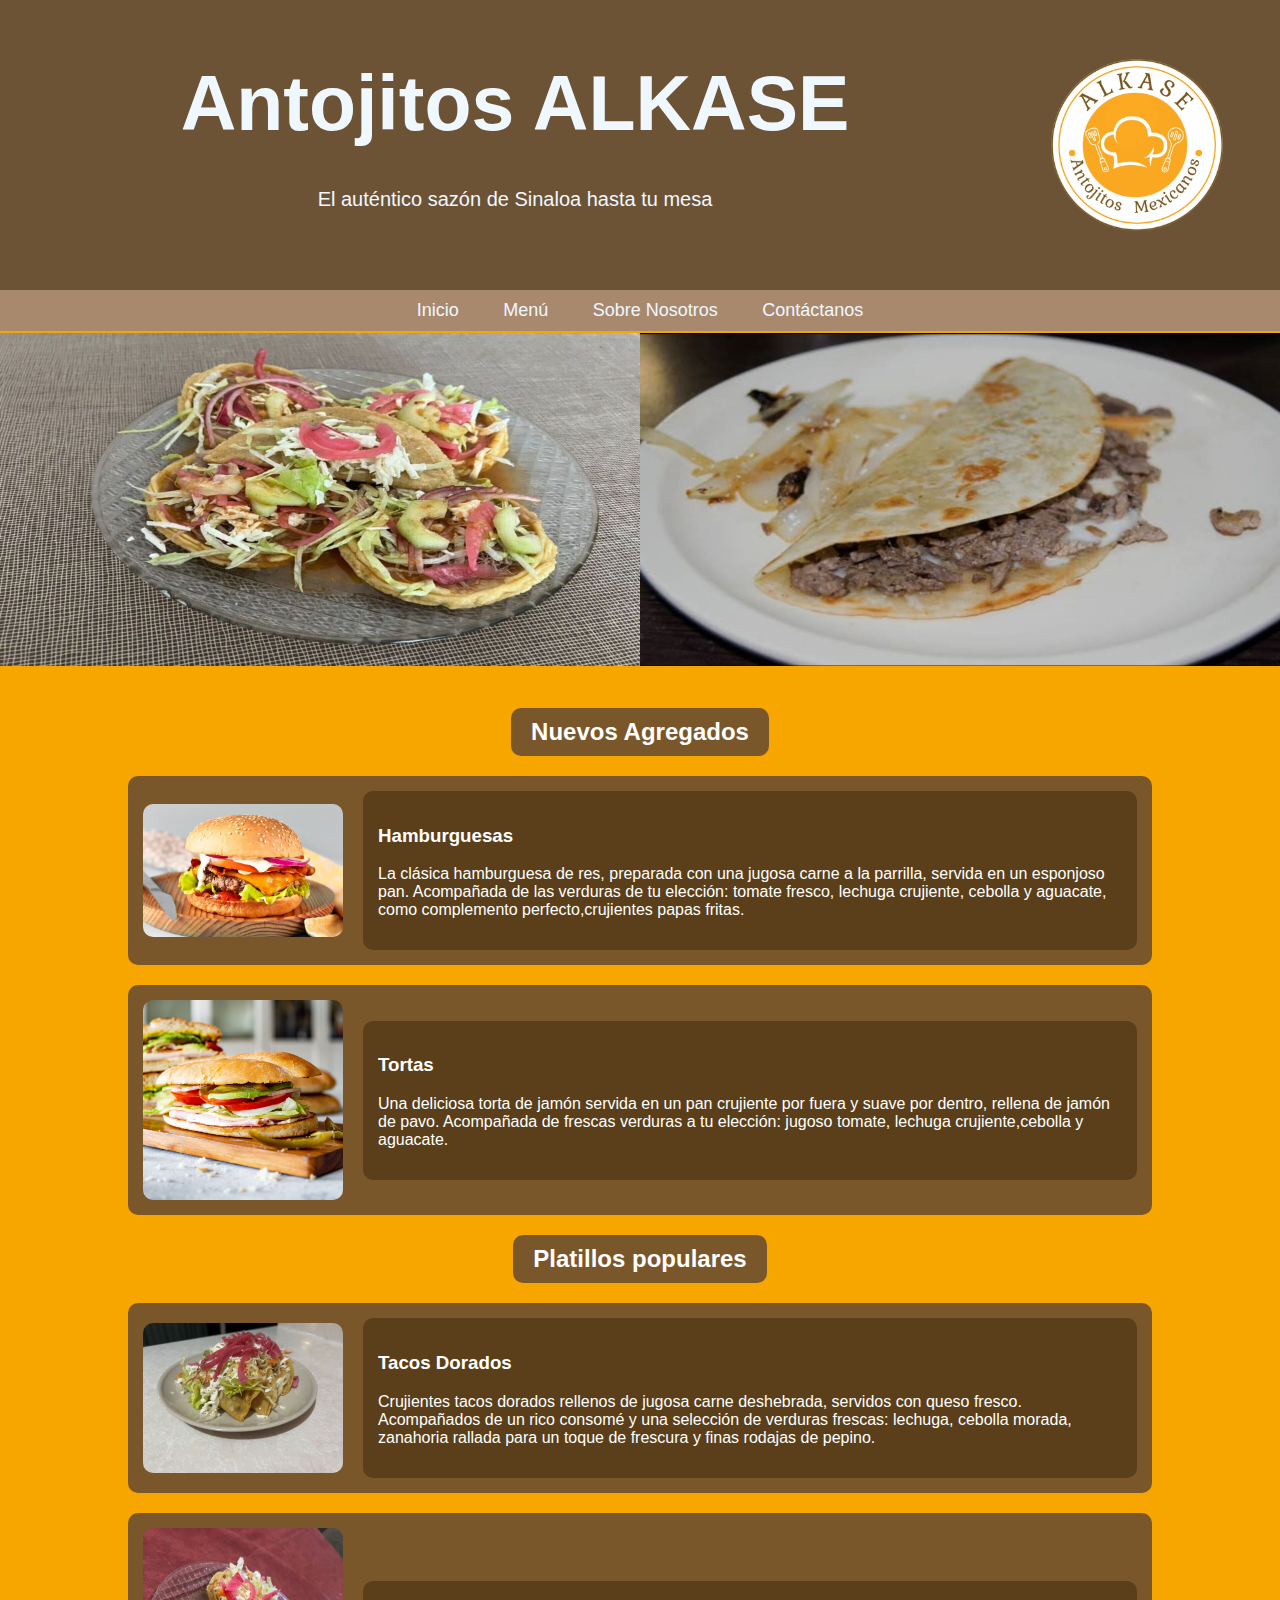
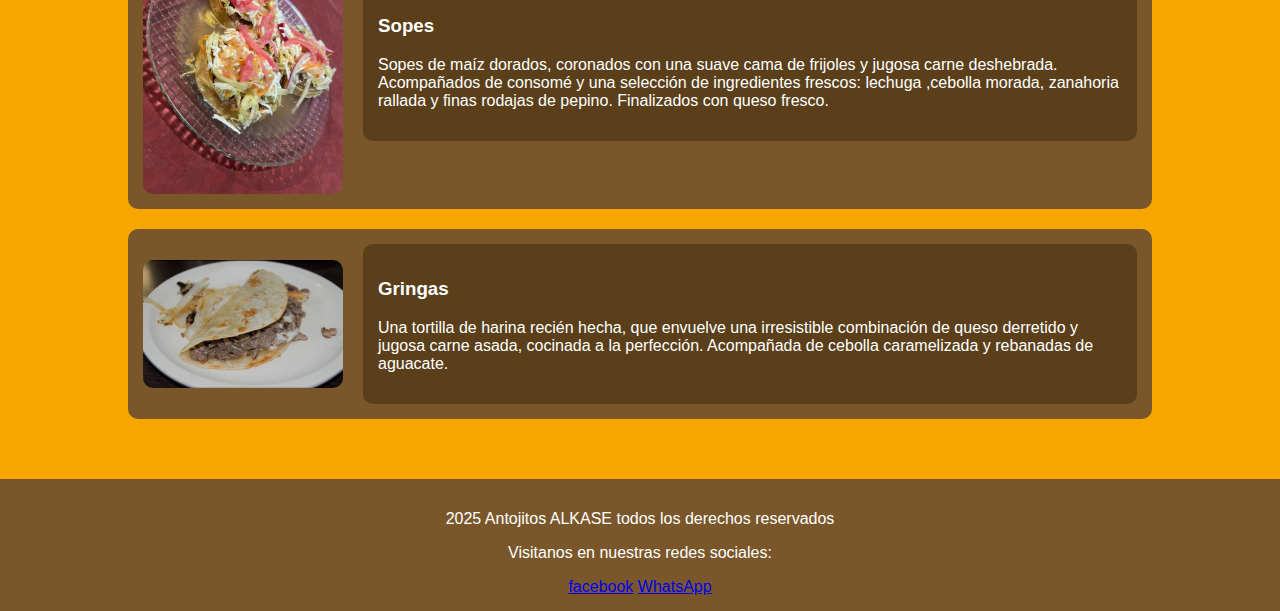
==== Proyecto Integrado/index.html @ a264331d "Todo nuevo y actualizado" ====
<!DOCTYPE html>
<html lang="es">
<head>
    <meta charset="UTF-8">
    <meta name="viewport" content="width=device-width, initial-scale=1.0">
    <title>Antojitos ALKASE</title>
    <link rel="icon" type="image/png" href="faviconMed.png">
    <link rel="shortcut icon" href="favicon.ico">
    <link rel="apple-touch-icon" href="favicon.png">
    <link rel="stylesheet" href="inicio.css">
</head>
<body>
    <header>
        <div class="header-text">
        <h1>Antojitos ALKASE</h1>
        <p>El auténtico sazón de Sinaloa hasta tu mesa</p>
        </div>
        <img src="Logo.png" alt="logo ALKASE">
    </header>
    <nav>
        <a href="index.html">Inicio</a>
        <a href="menu.html">Menú</a>
        <a href="nosotros.html">Sobre Nosotros</a>
        <a href="contacto.html">Contáctanos</a>
    </nav>
    <div class="carousel">
        <div class="carousel-images">
            <img src="imagen1.1.jpg" alt="Plato 1">
            <img src="imagen2.1.jpg" alt="Plato 2">
            <img src="imagen3.1.jpg" alt="Plato 3">
            <img src="imagen4.1.jpg" alt="Plato 4">
            <img src="imagen5.1.jpg" alt="Plato 5">
            <img src="imagen6.1.jpg" alt="Plato 6">
        </div>    
    <section class="menu-section">
        <h2>Nuevos Agregados</h2>
        <div class="menu-item">
            <img src="imagenHamburg.jpg" alt="Hamburguesa">
            <div class="menu-info">
                <h3>Hamburguesas</h3>
                <p>La clásica hamburguesa de res, preparada con una jugosa carne a la parrilla, servida en un esponjoso pan. Acompañada de las verduras de tu elección: tomate fresco, lechuga crujiente, cebolla y aguacate, como complemento perfecto,crujientes papas fritas.</p>
            </div>
        </div>
        <div class="menu-item">
            <img src="imagenTorta.jpg" alt="Torta">
            <div class="menu-info">
                <h3>Tortas</h3>
                <p>Una deliciosa torta de jamón servida en un pan crujiente por fuera y suave por dentro, rellena de jamón de pavo. Acompañada de frescas verduras a tu elección: jugoso tomate, lechuga crujiente,cebolla y aguacate. </p>
            </div>
        </div>
        <h2>Platillos populares</h2>
        <div class="menu-item">
            <img src="imagenTacos.jpg" alt="Tacos">
            <div class="menu-info">
                <h3>Tacos Dorados</h3>
                <p>Crujientes tacos dorados rellenos de jugosa carne deshebrada, servidos con queso fresco. Acompañados de un rico consomé y una selección de verduras frescas: lechuga, cebolla morada, zanahoria rallada para un toque de frescura y finas rodajas de pepino.</p>
            </div>
        </div>
        <div class="menu-item">
            <img src="imagenSopes.jpg" alt="Sopes">
            <div class="menu-info">
                <h3>Sopes</h3>
                <p>Sopes de maíz dorados, coronados con una suave cama de frijoles y jugosa carne deshebrada. Acompañados de consomé y una selección de ingredientes frescos: lechuga ,cebolla morada, zanahoria rallada y finas rodajas de pepino. Finalizados con queso fresco.</p>
            </div>
        </div>
        <div class="menu-item">
            <img src="imagenGringa.jpg" alt="Gringa">
            <div class="menu-info">
                <h3>Gringas</h3>
                <p>Una tortilla de harina recién hecha, que envuelve una irresistible combinación de queso derretido y jugosa carne asada, cocinada a la perfección. Acompañada de cebolla caramelizada y rebanadas de aguacate.</p>
            </div>
        </div>
    </section>
    <footer><!--pie de pagina-->
        <p>2025 Antojitos ALKASE todos los derechos reservados</p>
        <p>Visitanos en nuestras redes sociales:</p>
        <a href="https://www.facebook.com/share/1BWc8c3i2p/?mibextid=wwXIfr" target="_blank">facebook</a>
        <a href="https://www.instagram.com/" target="_blank">WhatsApp</a>
        </footer>
            </body>
        
</html>
---- Proyecto Integrado/inicio.css ----
body {
    
    font-family: Arial, sans-serif;
    background-color:#f7a600;
    margin: 0;
    padding: 0;
    display: flex;
    flex-direction: column;
    min-height: 100vh;
    h2 {
        background-color: #7A572A; 
        color: white; 
        padding: 10px 20px; 
        text-align: center;
        border-radius: 10px;
        width: fit-content;
        margin: 20px auto;
    }
}

header {
    display: flex;
justify-content: space-between;
align-items: center;
background-color: #6c5336;
color: aliceblue;
text-align: center;
padding: 20px;
animation:fadeIn 1.5s ease-in-out;
justify-content: space-between;
}
.header-text {
    flex-grow: 1;
}
header h1 {
    font-size: 77px;
    margin: 0;
    position: relative;
    display: inline-block;
}
header p {
    font-size: 20px;
    margin-top: 40px;
    position: relative;
}
header h1::after, header p::after {
    content: "";
    position: absolute;
    left: 0;
    bottom: -5px;
    width: 100%;
    height: 3px;
    background-color: #A8896E;
    transform: scaleX(0);
    transition: transform 0.3s ease-in-out;
}
header h1:hover::after, header p:hover::after {
    transform: scaleX(1);
}
header img {
    height: 250px;
    transition: filter 0.3s ease-in-out; 
}
header img:hover {
    filter: brightness(1.2);
}
nav{
    background-color: #A8896E;
    padding: 10px;
    text-align: center;
}
nav a{
    color:aliceblue;
    text-decoration: none;
    padding: 10px 20px;
    font-size: 18px;
}
@keyframes fadeIn {
    from {
        opacity: 0;
        transform: translateY(-20px);
    }
    to {
        opacity: 1;
        transform: translateY(0);
    }
}
.carousel-container {
    width: 60%;
    max-width: 600px;
    height: 200px; 
    overflow: hidden; 
    position: relative;
    margin: auto; 
}
.carousel-images {
    display: flex;
    width: 100%; 
    height: 70%;
    animation: slide 16s infinite linear;
}
.carousel-images img {
    width: 50%;
    height: 70%;
    object-fit: cover; 
    flex-shrink: 0;
}
@keyframes slide {
    0% { transform: translateX(0); }
    16.66% { transform: translateX(-100%); }
    33.33% { transform: translateX(-200%); }
    50% { transform: translateX(-300%); }
    66.66% { transform: translateX(-400%); }
    83.33% { transform: translateX(-500%); }
    100% { transform: translateX(0); }
}
img {
    display: block;
    max-width: 100%;
    height: auto;
    margin: auto;
    object-fit: contain;
}
.menu-section {
    width: 80%;
    margin: auto;
    padding: 20px;
}

.menu-item {
    display: flex;
    align-items: center;
    margin-bottom: 20px;
    background-color: #7A572A;
    padding: 15px;
    border-radius: 10px;
}
.menu-item img {
    width: 200px;
    height: auto;
    border-radius: 10px;
    margin-right: 20px;
}
.menu-info {
    background-color: #5A3F1A;
    padding: 15px;
    color: white;
    border-radius: 10px;
    flex-grow: 1;
}
.menu-item:hover {
    transform: scale(1.05);
}
footer {
    text-align: center;
    background-color: #7A572A;
    color: white;
    padding: 15px;
    margin-top: 20px;
}
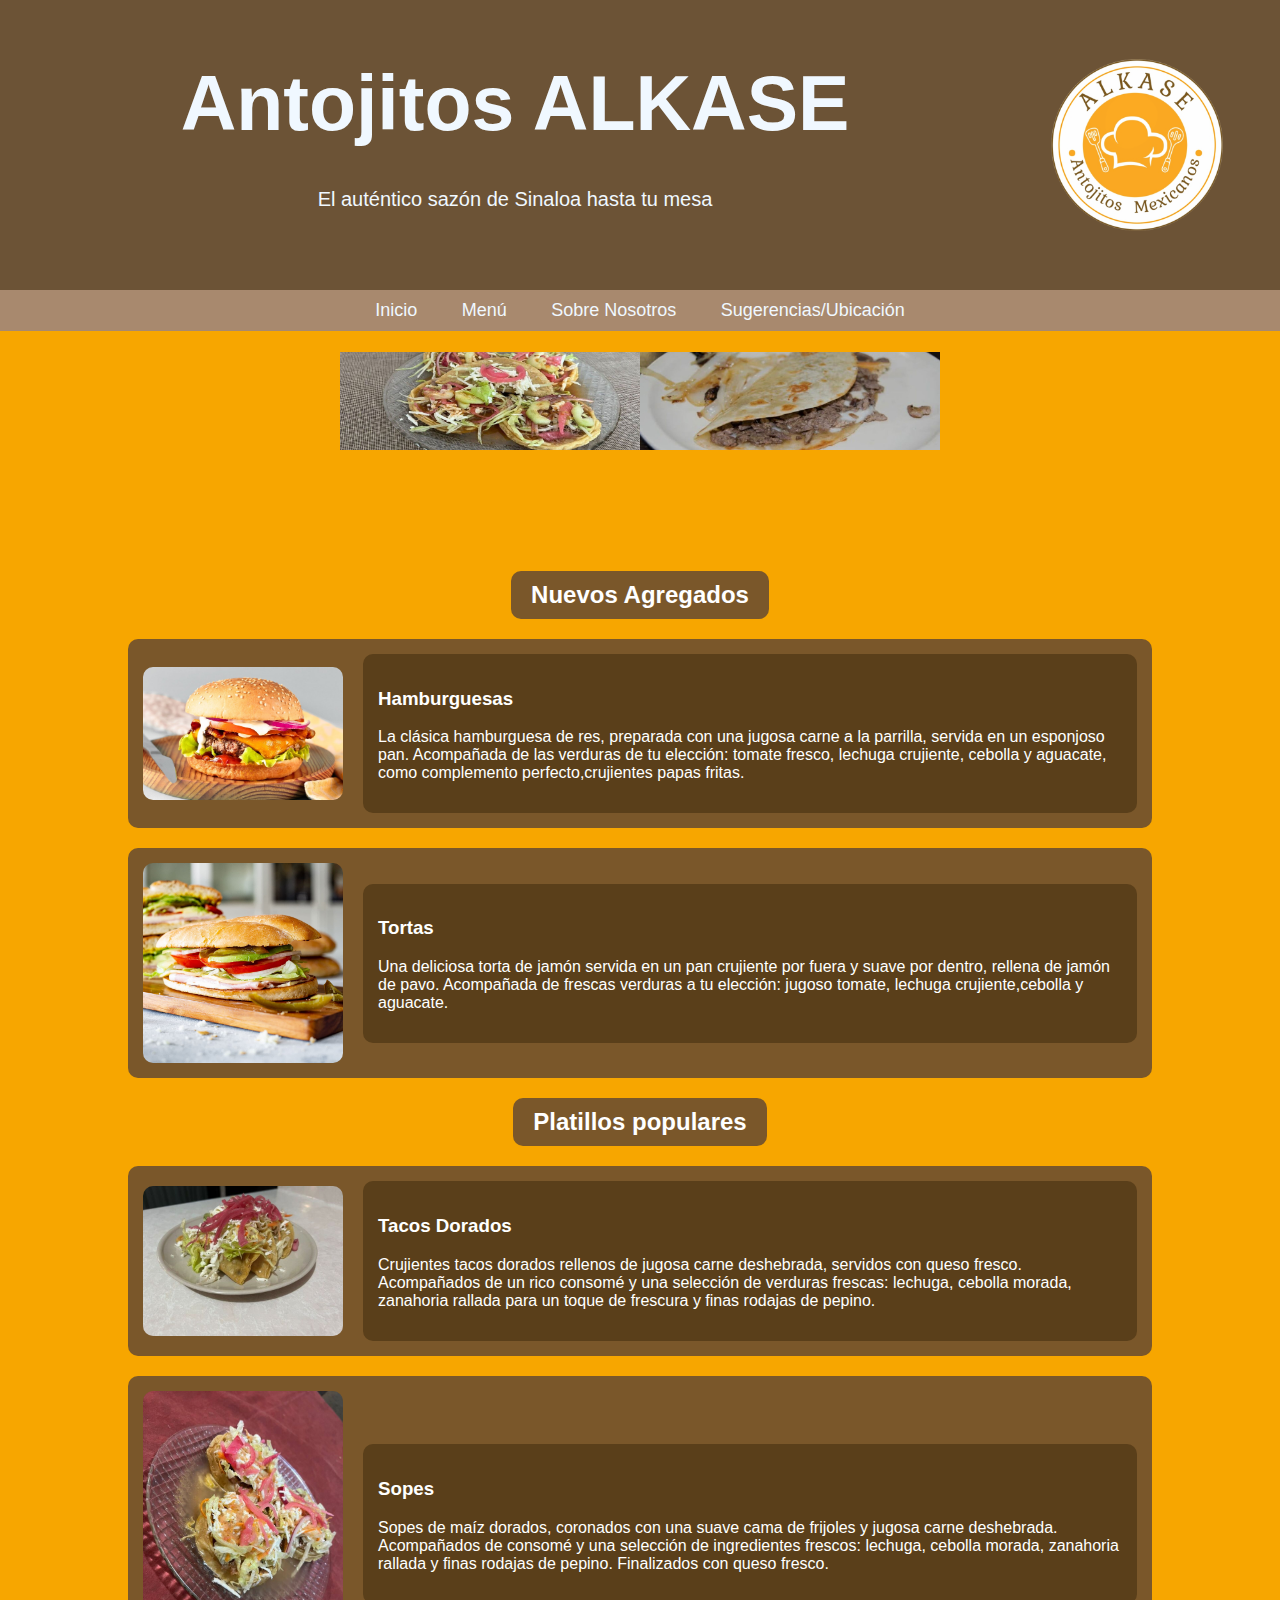
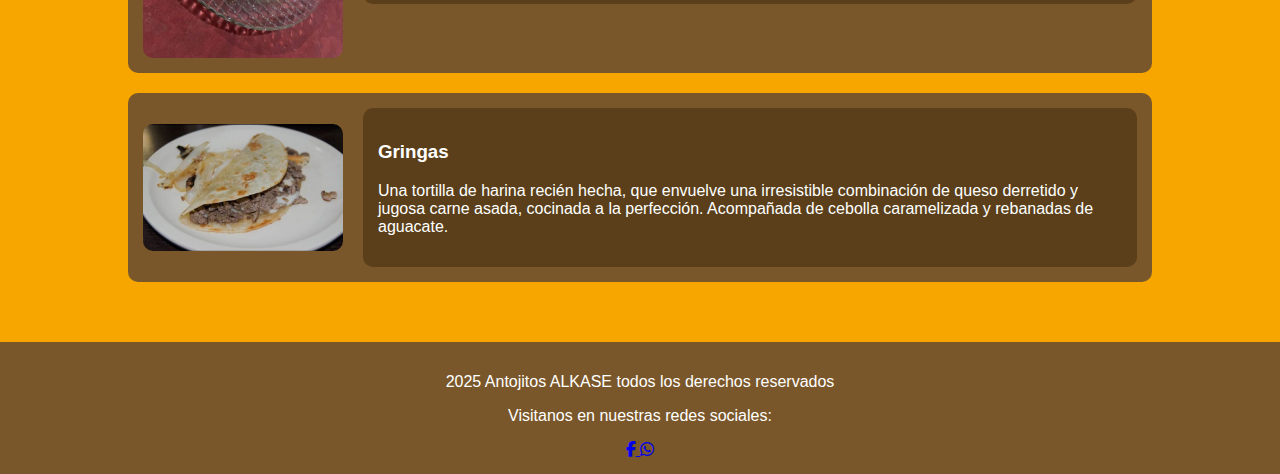
==== commit 92410896: "Update index.html" ====
--- a/Proyecto Integrado/index.html
+++ b/Proyecto Integrado/index.html
@@ -3,6 +3,7 @@
 <head>
     <meta charset="UTF-8">
     <meta name="viewport" content="width=device-width, initial-scale=1.0">
+    <link rel="stylesheet" href="https://cdnjs.cloudflare.com/ajax/libs/font-awesome/6.4.0/css/all.min.css">
     <title>Antojitos ALKASE</title>
     <link rel="icon" type="image/png" href="faviconMed.png">
     <link rel="shortcut icon" href="favicon.ico">
@@ -12,8 +13,8 @@
 <body>
     <header>
         <div class="header-text">
-        <h1>Antojitos ALKASE</h1>
-        <p>El auténtico sazón de Sinaloa hasta tu mesa</p>
+            <h1>Antojitos ALKASE</h1>
+            <p>El auténtico sazón de Sinaloa hasta tu mesa</p>
         </div>
         <img src="Logo.png" alt="logo ALKASE">
     </header>
@@ -21,9 +22,9 @@
         <a href="index.html">Inicio</a>
         <a href="menu.html">Menú</a>
         <a href="nosotros.html">Sobre Nosotros</a>
-        <a href="contacto.html">Contáctanos</a>
+        <a href="contacto.html">Sugerencias/Ubicación</a>
     </nav>
-    <div class="carousel">
+    <div class="carousel-container">
         <div class="carousel-images">
             <img src="imagen1.1.jpg" alt="Plato 1">
             <img src="imagen2.1.jpg" alt="Plato 2">
@@ -31,7 +32,8 @@
             <img src="imagen4.1.jpg" alt="Plato 4">
             <img src="imagen5.1.jpg" alt="Plato 5">
             <img src="imagen6.1.jpg" alt="Plato 6">
-        </div>    
+        </div>
+    </div>
     <section class="menu-section">
         <h2>Nuevos Agregados</h2>
         <div class="menu-item">
@@ -45,7 +47,7 @@
             <img src="imagenTorta.jpg" alt="Torta">
             <div class="menu-info">
                 <h3>Tortas</h3>
-                <p>Una deliciosa torta de jamón servida en un pan crujiente por fuera y suave por dentro, rellena de jamón de pavo. Acompañada de frescas verduras a tu elección: jugoso tomate, lechuga crujiente,cebolla y aguacate. </p>
+                <p>Una deliciosa torta de jamón servida en un pan crujiente por fuera y suave por dentro, rellena de jamón de pavo. Acompañada de frescas verduras a tu elección: jugoso tomate, lechuga crujiente,cebolla y aguacate.</p>
             </div>
         </div>
         <h2>Platillos populares</h2>
@@ -60,7 +62,7 @@
             <img src="imagenSopes.jpg" alt="Sopes">
             <div class="menu-info">
                 <h3>Sopes</h3>
-                <p>Sopes de maíz dorados, coronados con una suave cama de frijoles y jugosa carne deshebrada. Acompañados de consomé y una selección de ingredientes frescos: lechuga ,cebolla morada, zanahoria rallada y finas rodajas de pepino. Finalizados con queso fresco.</p>
+                <p>Sopes de maíz dorados, coronados con una suave cama de frijoles y jugosa carne deshebrada. Acompañados de consomé y una selección de ingredientes frescos: lechuga, cebolla morada, zanahoria rallada y finas rodajas de pepino. Finalizados con queso fresco.</p>
             </div>
         </div>
         <div class="menu-item">
@@ -71,12 +73,17 @@
             </div>
         </div>
     </section>
-    <footer><!--pie de pagina-->
+    <footer>
         <p>2025 Antojitos ALKASE todos los derechos reservados</p>
         <p>Visitanos en nuestras redes sociales:</p>
-        <a href="https://www.facebook.com/share/1BWc8c3i2p/?mibextid=wwXIfr" target="_blank">facebook</a>
-        <a href="https://www.instagram.com/" target="_blank">WhatsApp</a>
-        </footer>
-            </body>
-        
+        <div class="social-icons">
+            <a href="https://www.facebook.com/tuperfil" target="_blank" aria-label="Facebook">
+                <i class="fab fa-facebook-f"></i>
+            </a>
+            <a href="https://wa.me/5211234567890" target="_blank" aria-label="WhatsApp">
+                <i class="fab fa-whatsapp"></i>
+            </a>
+        </div>
+    </footer>
+</body>
 </html>
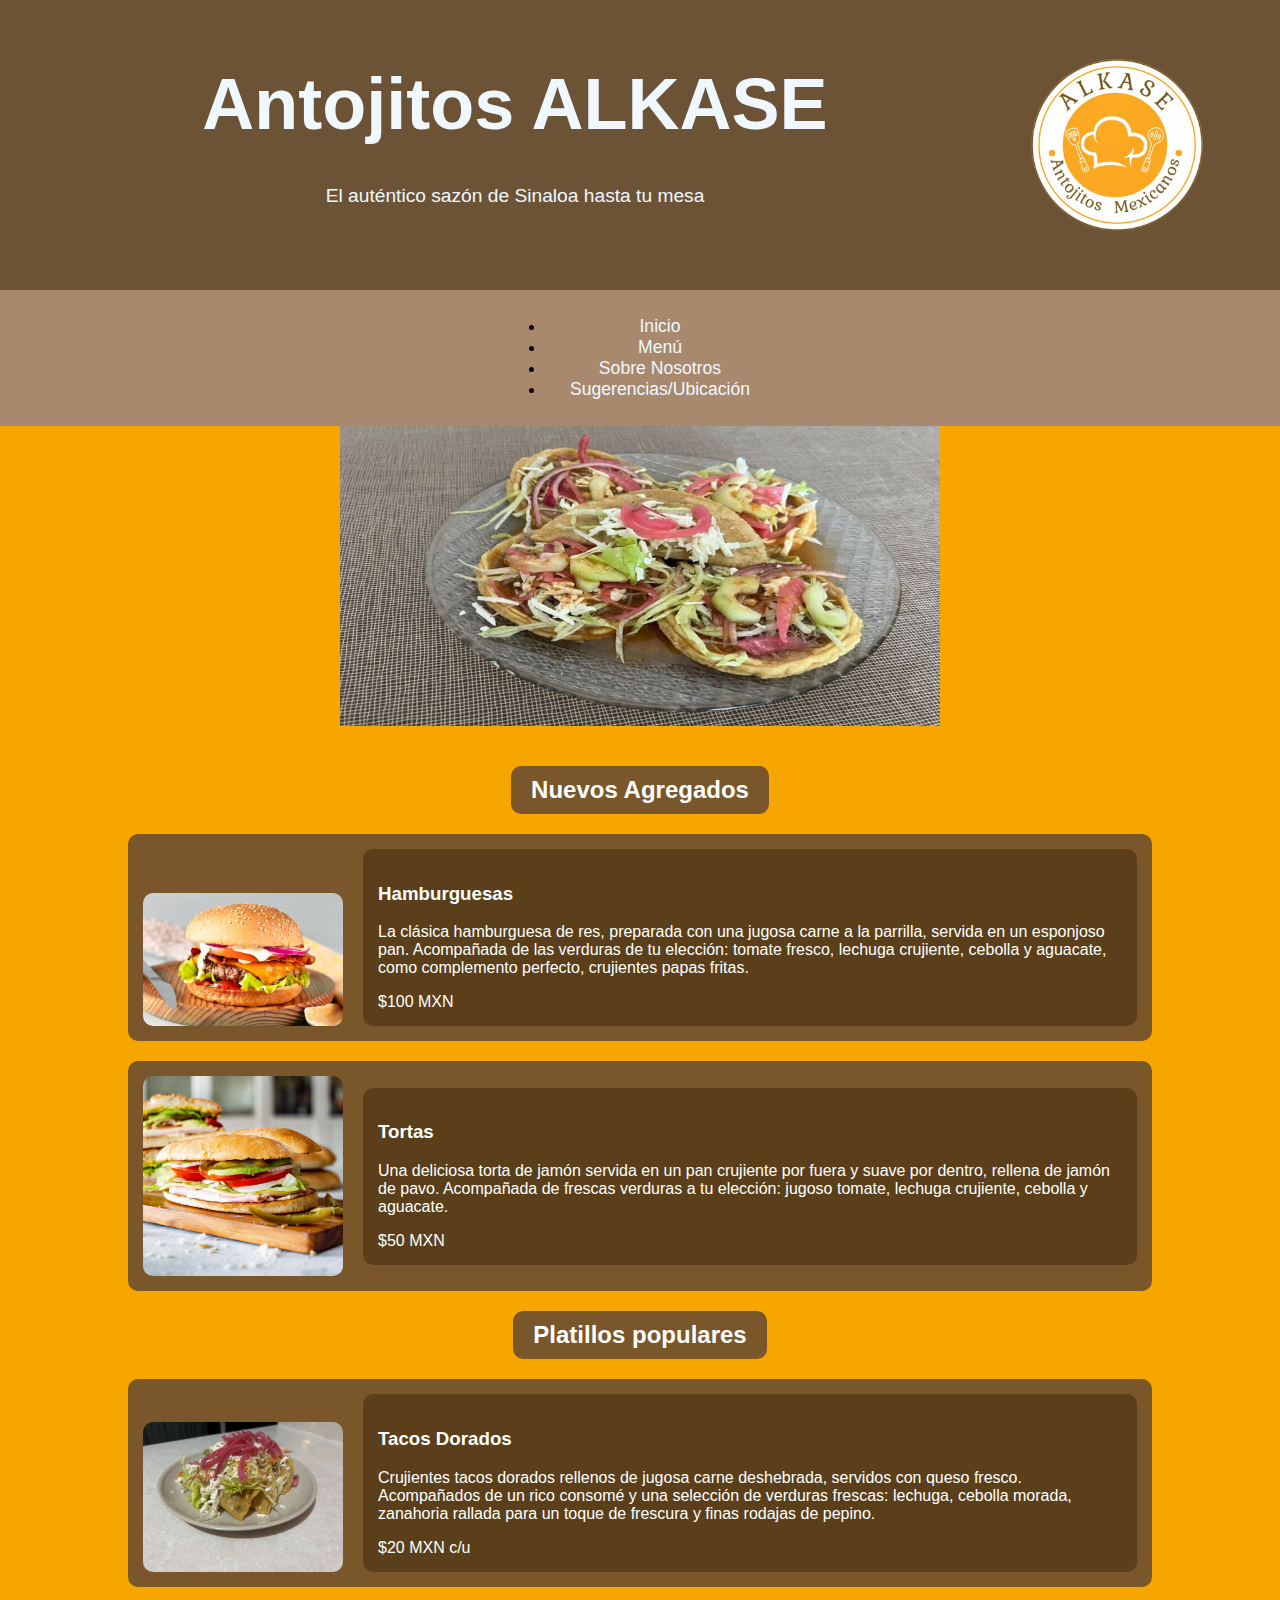
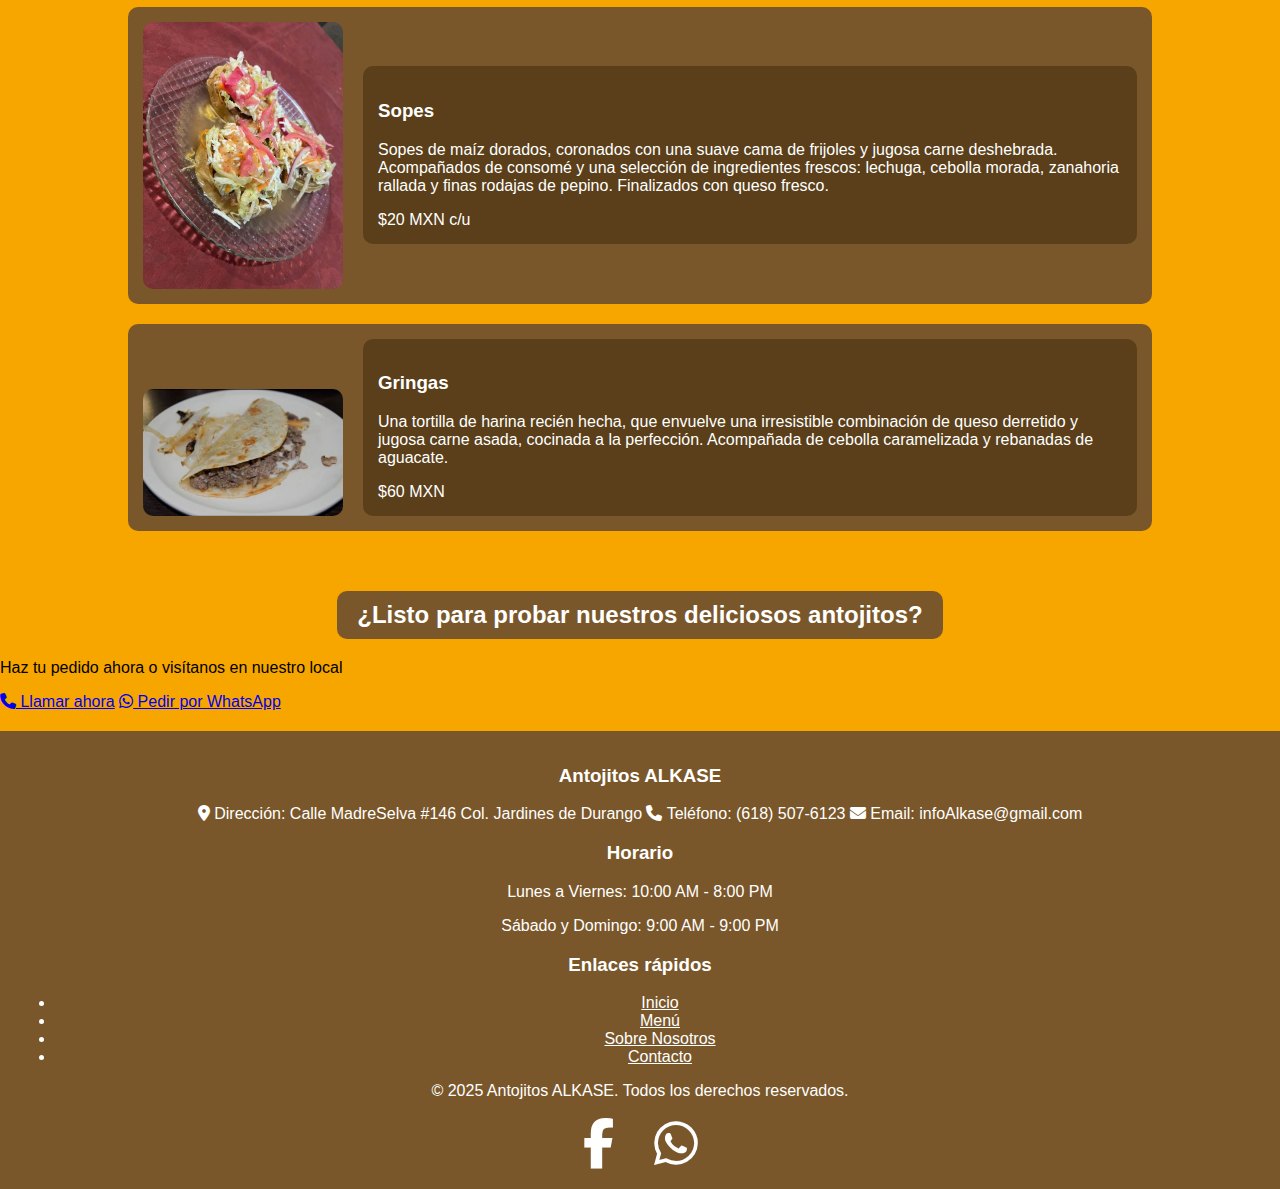
==== commit 98af5d9d: "Update index.html" ====
--- a/Proyecto Integrado/index.html
+++ b/Proyecto Integrado/index.html
@@ -4,7 +4,7 @@
     <meta charset="UTF-8">
     <meta name="viewport" content="width=device-width, initial-scale=1.0">
     <link rel="stylesheet" href="https://cdnjs.cloudflare.com/ajax/libs/font-awesome/6.4.0/css/all.min.css">
-    <title>Antojitos ALKASE</title>
+    <title>Antojitos ALKASE - Comida tradicional de Sinaloa</title>
     <link rel="icon" type="image/png" href="faviconMed.png">
     <link rel="shortcut icon" href="favicon.ico">
     <link rel="apple-touch-icon" href="favicon.png">
@@ -14,75 +14,132 @@
     <header>
         <div class="header-text">
             <h1>Antojitos ALKASE</h1>
-            <p>El auténtico sazón de Sinaloa hasta tu mesa</p>
+            <p class="slogan">El auténtico sazón de Sinaloa hasta tu mesa</p>
         </div>
-        <img src="Logo.png" alt="logo ALKASE">
+        <img src="Logo.png" alt="Logo de Antojitos ALKASE" class="logo">
     </header>
-    <nav>
-        <a href="index.html">Inicio</a>
-        <a href="menu.html">Menú</a>
-        <a href="nosotros.html">Sobre Nosotros</a>
-        <a href="contacto.html">Sugerencias/Ubicación</a>
+    
+    <nav class="main-nav">
+        <ul>
+            <li><a href="index.html" class="active">Inicio</a></li>
+            <li><a href="menu.html">Menú</a></li>
+            <li><a href="nosotros.html">Sobre Nosotros</a></li>
+            <li><a href="contacto.html">Sugerencias/Ubicación</a></li>
+        </ul>
     </nav>
-    <div class="carousel-container">
-        <div class="carousel-images">
-            <img src="imagen1.1.jpg" alt="Plato 1">
-            <img src="imagen2.1.jpg" alt="Plato 2">
-            <img src="imagen3.1.jpg" alt="Plato 3">
-            <img src="imagen4.1.jpg" alt="Plato 4">
-            <img src="imagen5.1.jpg" alt="Plato 5">
-            <img src="imagen6.1.jpg" alt="Plato 6">
-        </div>
-    </div>
-    <section class="menu-section">
-        <h2>Nuevos Agregados</h2>
-        <div class="menu-item">
-            <img src="imagenHamburg.jpg" alt="Hamburguesa">
-            <div class="menu-info">
-                <h3>Hamburguesas</h3>
-                <p>La clásica hamburguesa de res, preparada con una jugosa carne a la parrilla, servida en un esponjoso pan. Acompañada de las verduras de tu elección: tomate fresco, lechuga crujiente, cebolla y aguacate, como complemento perfecto,crujientes papas fritas.</p>
+    
+    <main>
+        <section class="hero">
+            <div class="carousel-container">
+                <div class="carousel-images">
+                    <img src="imagen1.1.jpg" alt="Plato 1 - Tacos dorados">
+                    <img src="imagen2.1.jpg" alt="Plato 2 - Sopes tradicionales">
+                    <img src="imagen3.1.jpg" alt="Plato 3 - Gringas">
+                    <img src="imagen4.1.jpg" alt="Plato 4 - Hamburguesas">
+                    <img src="imagen5.1.jpg" alt="Plato 5 - Tortas">
+                    <img src="imagen6.1.jpg" alt="Plato 6 - Combo familiar">
+                </div>
+            </div>
+        </section>
+        
+        <section class="menu-section">
+            <h2>Nuevos Agregados</h2>
+            <div class="menu-item">
+                <img src="imagenHamburg.jpg" alt="Hamburguesa ALKASE" loading="lazy">
+                <div class="menu-info">
+                    <h3>Hamburguesas</h3>
+                    <p>La clásica hamburguesa de res, preparada con una jugosa carne a la parrilla, servida en un esponjoso pan. Acompañada de las verduras de tu elección: tomate fresco, lechuga crujiente, cebolla y aguacate, como complemento perfecto, crujientes papas fritas.</p>
+                    <span class="price">$100 MXN</span>
+                </div>
+            </div>
+            
+            <div class="menu-item">
+                <img src="imagenTorta.jpg" alt="Torta ALKASE" loading="lazy">
+                <div class="menu-info">
+                    <h3>Tortas</h3>
+                    <p>Una deliciosa torta de jamón servida en un pan crujiente por fuera y suave por dentro, rellena de jamón de pavo. Acompañada de frescas verduras a tu elección: jugoso tomate, lechuga crujiente, cebolla y aguacate.</p>
+                    <span class="price">$50 MXN</span>
+                </div>
+            </div>
+            
+            <h2>Platillos populares</h2>
+            
+            <div class="menu-item">
+                <img src="imagenTacos.jpg" alt="Tacos Dorados ALKASE" loading="lazy">
+                <div class="menu-info">
+                    <h3>Tacos Dorados</h3>
+                    <p>Crujientes tacos dorados rellenos de jugosa carne deshebrada, servidos con queso fresco. Acompañados de un rico consomé y una selección de verduras frescas: lechuga, cebolla morada, zanahoria rallada para un toque de frescura y finas rodajas de pepino.</p>
+                    <span class="price">$20 MXN c/u </span>
+                </div>
+            </div>
+            
+            <div class="menu-item">
+                <img src="imagenSopes.jpg" alt="Sopes ALKASE" loading="lazy">
+                <div class="menu-info">
+                    <h3>Sopes</h3>
+                    <p>Sopes de maíz dorados, coronados con una suave cama de frijoles y jugosa carne deshebrada. Acompañados de consomé y una selección de ingredientes frescos: lechuga, cebolla morada, zanahoria rallada y finas rodajas de pepino. Finalizados con queso fresco.</p>
+                    <span class="price">$20 MXN c/u </span>
+                </div>
+            </div>
+            
+            <div class="menu-item">
+                <img src="imagenGringa.jpg" alt="Gringas ALKASE" loading="lazy">
+                <div class="menu-info">
+                    <h3>Gringas</h3>
+                    <p>Una tortilla de harina recién hecha, que envuelve una irresistible combinación de queso derretido y jugosa carne asada, cocinada a la perfección. Acompañada de cebolla caramelizada y rebanadas de aguacate.</p>
+                    <span class="price">$60 MXN </span>
+                </div>
+            </div>
+        </section>
+        
+        <section class="cta-section">
+            <h2>¿Listo para probar nuestros deliciosos antojitos?</h2>
+            <p>Haz tu pedido ahora o visítanos en nuestro local</p>
+            <div class="cta-buttons">
+                <a href="tel:+52 618 507 6123" class="cta-button phone"><i class="fas fa-phone"></i> Llamar ahora</a>
+                <a href="https://wa.me/5211234567890" class="cta-button whatsapp"><i class="fab fa-whatsapp"></i> Pedir por WhatsApp</a>
+            </div>
+        </section>
+    </main>
+    
+    <footer>
+        <div class="footer-content">
+            <div class="footer-section about">
+                <h3>Antojitos ALKASE</h3>
+                <div class="contact">
+                    <span><i class="fas fa-map-marker-alt"></i> Dirección: Calle MadreSelva #146 Col. Jardines de Durango</span>
+                    <span><i class="fas fa-phone"></i> Teléfono: (618) 507-6123</span>
+                    <span><i class="fas fa-envelope"></i> Email: infoAlkase@gmail.com</span>
+                </div>
+            </div>
+            
+            <div class="footer-section hours">
+                <h3>Horario</h3>
+                <p>Lunes a Viernes: 10:00 AM - 8:00 PM</p>
+                <p>Sábado y Domingo: 9:00 AM - 9:00 PM</p>
+            </div>
+            
+            <div class="footer-section links">
+                <h3>Enlaces rápidos</h3>
+                <ul>
+                    <li><a href="index.html">Inicio</a></li>
+                    <li><a href="menu.html">Menú</a></li>
+                    <li><a href="nosotros.html">Sobre Nosotros</a></li>
+                    <li><a href="contacto.html">Contacto</a></li>
+                </ul>
             </div>
         </div>
-        <div class="menu-item">
-            <img src="imagenTorta.jpg" alt="Torta">
-            <div class="menu-info">
-                <h3>Tortas</h3>
-                <p>Una deliciosa torta de jamón servida en un pan crujiente por fuera y suave por dentro, rellena de jamón de pavo. Acompañada de frescas verduras a tu elección: jugoso tomate, lechuga crujiente,cebolla y aguacate.</p>
+        
+        <div class="footer-bottom">
+            <p>&copy; 2025 Antojitos ALKASE. Todos los derechos reservados.</p>
+            <div class="social-icons">
+                <a href="https://www.facebook.com/profile.php?id=61570674651778" target="_blank" aria-label="Facebook" rel="noopener noreferrer">
+                    <i class="fab fa-facebook-f"></i>
+                </a>
+                <a href="https://wa.me/5211234567890" target="_blank" aria-label="WhatsApp" rel="noopener noreferrer">
+                    <i class="fab fa-whatsapp"></i>
+                </a>
             </div>
-        </div>
-        <h2>Platillos populares</h2>
-        <div class="menu-item">
-            <img src="imagenTacos.jpg" alt="Tacos">
-            <div class="menu-info">
-                <h3>Tacos Dorados</h3>
-                <p>Crujientes tacos dorados rellenos de jugosa carne deshebrada, servidos con queso fresco. Acompañados de un rico consomé y una selección de verduras frescas: lechuga, cebolla morada, zanahoria rallada para un toque de frescura y finas rodajas de pepino.</p>
-            </div>
-        </div>
-        <div class="menu-item">
-            <img src="imagenSopes.jpg" alt="Sopes">
-            <div class="menu-info">
-                <h3>Sopes</h3>
-                <p>Sopes de maíz dorados, coronados con una suave cama de frijoles y jugosa carne deshebrada. Acompañados de consomé y una selección de ingredientes frescos: lechuga, cebolla morada, zanahoria rallada y finas rodajas de pepino. Finalizados con queso fresco.</p>
-            </div>
-        </div>
-        <div class="menu-item">
-            <img src="imagenGringa.jpg" alt="Gringa">
-            <div class="menu-info">
-                <h3>Gringas</h3>
-                <p>Una tortilla de harina recién hecha, que envuelve una irresistible combinación de queso derretido y jugosa carne asada, cocinada a la perfección. Acompañada de cebolla caramelizada y rebanadas de aguacate.</p>
-            </div>
-        </div>
-    </section>
-    <footer>
-        <p>2025 Antojitos ALKASE todos los derechos reservados</p>
-        <p>Visitanos en nuestras redes sociales:</p>
-        <div class="social-icons">
-            <a href="https://www.facebook.com/tuperfil" target="_blank" aria-label="Facebook">
-                <i class="fab fa-facebook-f"></i>
-            </a>
-            <a href="https://wa.me/5211234567890" target="_blank" aria-label="WhatsApp">
-                <i class="fab fa-whatsapp"></i>
-            </a>
         </div>
     </footer>
 </body>
--- a/Proyecto Integrado/inicio.css
+++ b/Proyecto Integrado/inicio.css
@@ -1,48 +1,53 @@
 body {
-    
     font-family: Arial, sans-serif;
-    background-color:#f7a600;
+    background-color: #f7a600;
     margin: 0;
     padding: 0;
     display: flex;
     flex-direction: column;
     min-height: 100vh;
-    h2 {
-        background-color: #7A572A; 
-        color: white; 
-        padding: 10px 20px; 
-        text-align: center;
-        border-radius: 10px;
-        width: fit-content;
-        margin: 20px auto;
-    }
+}
+
+h2 {
+    background-color: #7A572A;
+    color: white;
+    padding: 10px 20px;
+    text-align: center;
+    border-radius: 10px;
+    width: fit-content;
+    margin: 20px auto;
+    font-size: 1.5rem;
 }
 
 header {
     display: flex;
-justify-content: space-between;
-align-items: center;
-background-color: #6c5336;
-color: aliceblue;
-text-align: center;
-padding: 20px;
-animation:fadeIn 1.5s ease-in-out;
-justify-content: space-between;
-}
+    flex-direction: column;
+    align-items: center;
+    background-color: #6c5336;
+    color: aliceblue;
+    text-align: center;
+    padding: 20px;
+    animation: fadeIn 1.5s ease-in-out;
+}
+
 .header-text {
     flex-grow: 1;
-}
+    margin-bottom: 20px;
+}
+
 header h1 {
-    font-size: 77px;
+    font-size: 2.5rem;
     margin: 0;
     position: relative;
     display: inline-block;
 }
+
 header p {
-    font-size: 20px;
-    margin-top: 40px;
+    font-size: 1rem;
+    margin-top: 20px;
     position: relative;
 }
+
 header h1::after, header p::after {
     content: "";
     position: absolute;
@@ -54,27 +59,38 @@
     transform: scaleX(0);
     transition: transform 0.3s ease-in-out;
 }
+
 header h1:hover::after, header p:hover::after {
     transform: scaleX(1);
 }
+
 header img {
-    height: 250px;
-    transition: filter 0.3s ease-in-out; 
-}
+    height: auto;
+    max-width: 250px;
+    transition: filter 0.3s ease-in-out;
+}
+
 header img:hover {
     filter: brightness(1.2);
 }
-nav{
+
+nav {
     background-color: #A8896E;
     padding: 10px;
     text-align: center;
-}
-nav a{
-    color:aliceblue;
+    display: flex;
+    flex-wrap: wrap;
+    justify-content: center;
+}
+
+nav a {
+    color: aliceblue;
     text-decoration: none;
-    padding: 10px 20px;
-    font-size: 18px;
-}
+    padding: 10px 15px;
+    font-size: 1rem;
+    margin: 5px;
+}
+
 @keyframes fadeIn {
     from {
         opacity: 0;
@@ -85,26 +101,30 @@
         transform: translateY(0);
     }
 }
+
 .carousel-container {
-    width: 60%;
+    width: 90%;
     max-width: 600px;
-    height: 200px; 
-    overflow: hidden; 
+    height: auto;
+    overflow: hidden;
     position: relative;
-    margin: auto; 
-}
+    margin: auto;
+}
+
 .carousel-images {
     display: flex;
-    width: 100%; 
-    height: 70%;
+    width: 100%;
+    height: auto;
     animation: slide 16s infinite linear;
 }
+
 .carousel-images img {
-    width: 50%;
-    height: 70%;
-    object-fit: cover; 
+    width: 100%;
+    height: auto;
+    object-fit: cover;
     flex-shrink: 0;
 }
+
 @keyframes slide {
     0% { transform: translateX(0); }
     16.66% { transform: translateX(-100%); }
@@ -114,6 +134,7 @@
     83.33% { transform: translateX(-500%); }
     100% { transform: translateX(0); }
 }
+
 img {
     display: block;
     max-width: 100%;
@@ -121,36 +142,45 @@
     margin: auto;
     object-fit: contain;
 }
+
 .menu-section {
-    width: 80%;
+    width: 90%;
     margin: auto;
-    padding: 20px;
+    padding: 20px 10px;
 }
 
 .menu-item {
     display: flex;
+    flex-direction: column;
     align-items: center;
     margin-bottom: 20px;
     background-color: #7A572A;
     padding: 15px;
     border-radius: 10px;
-}
+    transition: transform 0.3s ease;
+}
+
 .menu-item img {
-    width: 200px;
-    height: auto;
-    border-radius: 10px;
-    margin-right: 20px;
-}
+    width: 100%;
+    max-width: 300px;
+    height: auto;
+    border-radius: 10px;
+    margin-right: 0;
+    margin-bottom: 15px;
+}
+
 .menu-info {
     background-color: #5A3F1A;
     padding: 15px;
     color: white;
     border-radius: 10px;
-    flex-grow: 1;
-}
+    width: 100%;
+}
+
 .menu-item:hover {
-    transform: scale(1.05);
-}
+    transform: scale(1.03);
+}
+
 footer {
     text-align: center;
     background-color: #7A572A;
@@ -158,3 +188,94 @@
     padding: 15px;
     margin-top: 20px;
 }
+
+footer a {
+    color: white;
+    margin: 0 10px;
+    display: inline-block;
+}
+
+/* Media Queries para diferentes tamaños de pantalla */
+@media (min-width: 768px) {
+    header {
+        flex-direction: row;
+        justify-content: space-between;
+        padding: 20px 40px;
+    }
+    
+    .header-text {
+        margin-bottom: 0;
+    }
+    
+    header h1 {
+        font-size: 3.5rem;
+    }
+    
+    header p {
+        font-size: 1.2rem;
+        margin-top: 40px;
+    }
+    
+    nav a {
+        font-size: 1.1rem;
+        padding: 10px 20px;
+    }
+    
+    .menu-item {
+        flex-direction: row;
+    }
+    
+    .menu-item img {
+        width: 200px;
+        margin-right: 20px;
+        margin-bottom: 0;
+    }
+    
+    .menu-info {
+        flex-grow: 1;
+    }
+}
+
+@media (min-width: 992px) {
+    header h1 {
+        font-size: 4.5rem;
+    }
+    
+    .menu-section {
+        width: 80%;
+    }
+    
+    .carousel-container {
+        height: 300px;
+    }
+    
+    .carousel-images img {
+        height: 300px;
+    }
+}
+.social-icons {
+    display: flex;
+    justify-content: center;
+    gap: 20px;
+    margin-top: 10px;
+}
+
+.social-icons a {
+    color: white;
+    font-size: 50px;
+    transition: transform 0.3s ease;
+}
+
+.social-icons a:hover {
+    transform: scale(1.2);
+    color: #f7a600; 
+}
+@media (max-width: 600px) {
+    .social-icons {
+        flex-direction: column;
+        gap: 15px;
+    }
+    .social-link {
+        margin: 5px 0;
+    }
+}
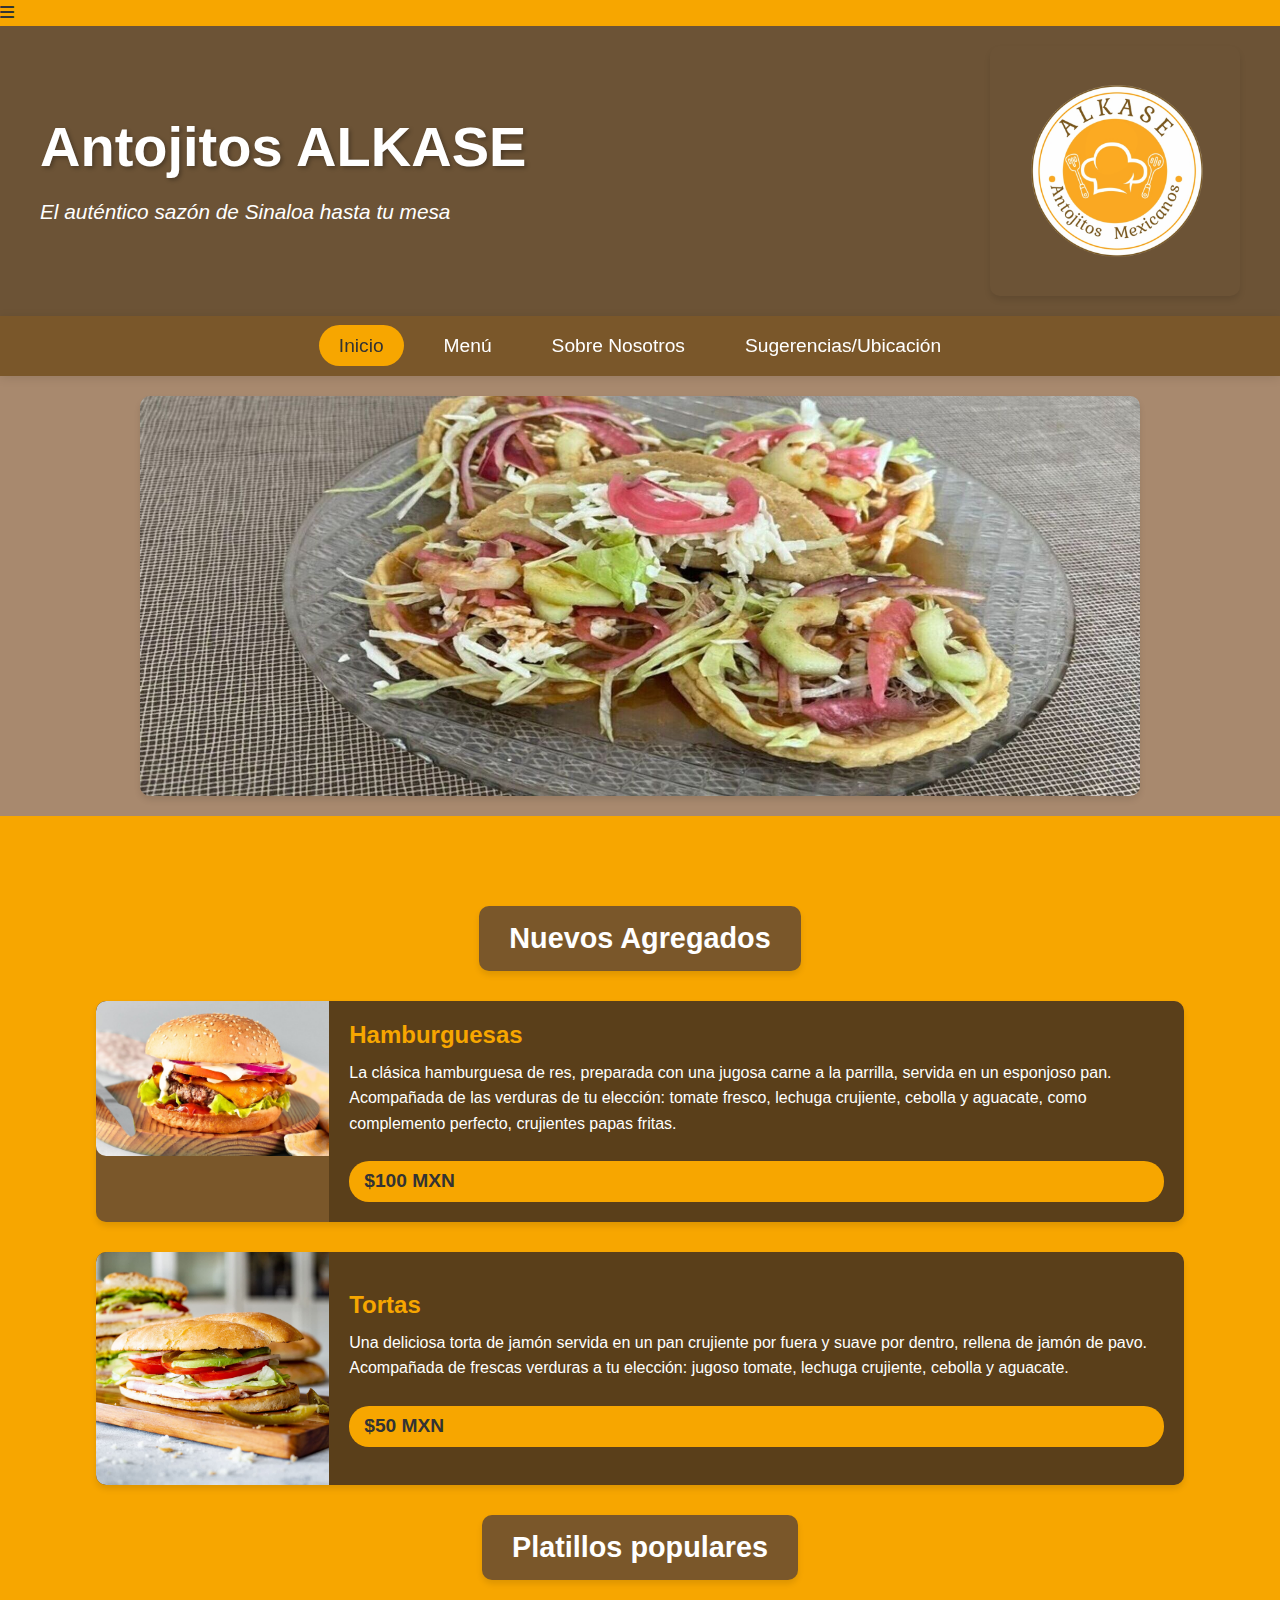
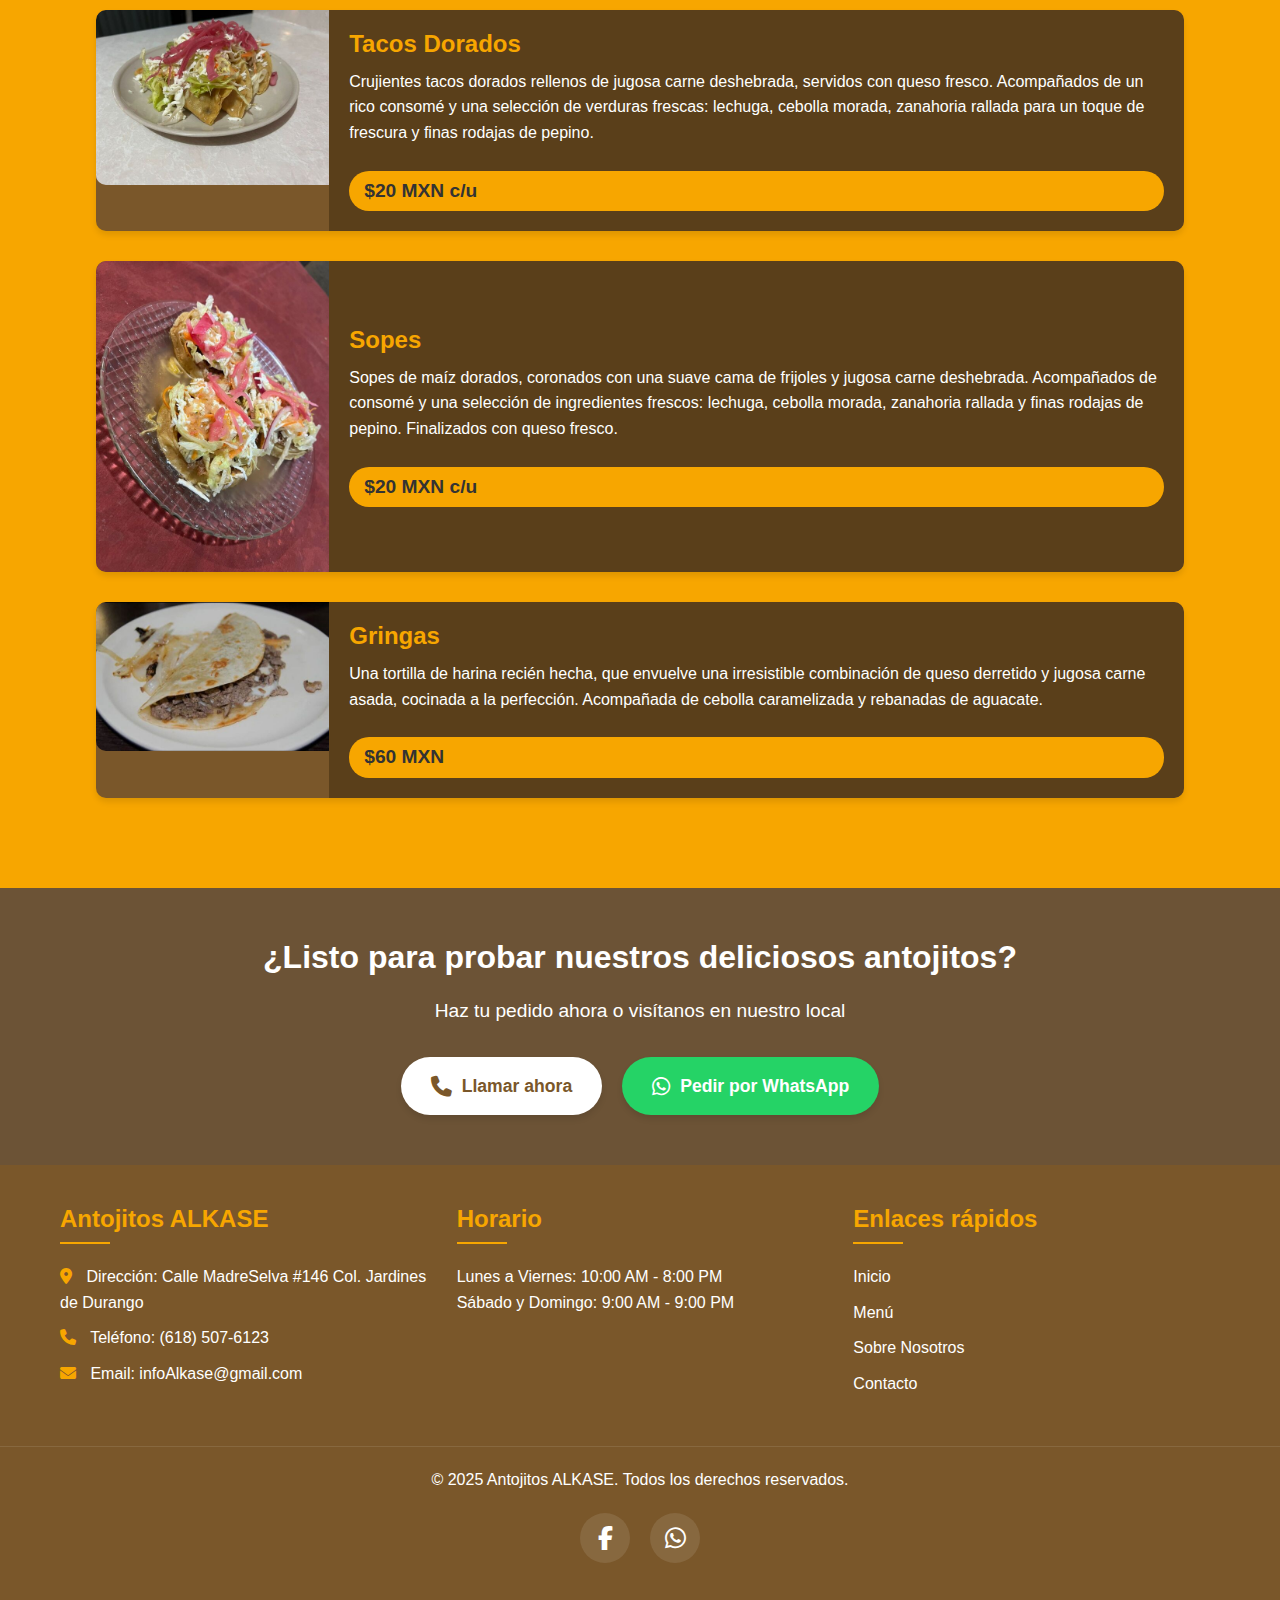
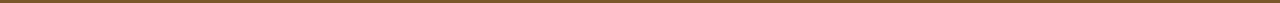
==== commit dc271b87: "Update index.html" ====
--- a/Proyecto Integrado/index.html
+++ b/Proyecto Integrado/index.html
@@ -4,13 +4,16 @@
     <meta charset="UTF-8">
     <meta name="viewport" content="width=device-width, initial-scale=1.0">
     <link rel="stylesheet" href="https://cdnjs.cloudflare.com/ajax/libs/font-awesome/6.4.0/css/all.min.css">
-    <title>Antojitos ALKASE - Comida tradicional de Sinaloa</title>
+    <title>Antojitos ALKASE- Comida tradicional de Sinaloa</title>
     <link rel="icon" type="image/png" href="faviconMed.png">
     <link rel="shortcut icon" href="favicon.ico">
     <link rel="apple-touch-icon" href="favicon.png">
     <link rel="stylesheet" href="inicio.css">
 </head>
 <body>
+    <div class="mobile-menu-toggle">
+        <i class="fas fa-bars"></i>
+    </div>
     <header>
         <div class="header-text">
             <h1>Antojitos ALKASE</h1>
@@ -32,12 +35,12 @@
         <section class="hero">
             <div class="carousel-container">
                 <div class="carousel-images">
-                    <img src="imagen1.1.jpg" alt="Plato 1 - Tacos dorados">
-                    <img src="imagen2.1.jpg" alt="Plato 2 - Sopes tradicionales">
-                    <img src="imagen3.1.jpg" alt="Plato 3 - Gringas">
-                    <img src="imagen4.1.jpg" alt="Plato 4 - Hamburguesas">
-                    <img src="imagen5.1.jpg" alt="Plato 5 - Tortas">
-                    <img src="imagen6.1.jpg" alt="Plato 6 - Combo familiar">
+                    <img src="imagen1.1.jpg" alt="Plato 1">
+                    <img src="imagen2.1.jpg" alt="Plato 2">
+                    <img src="imagen3.1.jpg" alt="Plato 3">
+                    <img src="imagenFlautas1.jpg" alt="Plato 4">
+                    <img src="imagenTacosAsa.jpg" alt="Plato 5">
+                    <img src="imagen6.1.jpg" alt="Plato 6">
                 </div>
             </div>
         </section>
@@ -45,7 +48,7 @@
         <section class="menu-section">
             <h2>Nuevos Agregados</h2>
             <div class="menu-item">
-                <img src="imagenHamburg.jpg" alt="Hamburguesa ALKASE" loading="lazy">
+                <a href="menu.html"><img src="imagenHamburg.jpg" alt="Hamburguesa ALKASE" loading="lazy"></a>
                 <div class="menu-info">
                     <h3>Hamburguesas</h3>
                     <p>La clásica hamburguesa de res, preparada con una jugosa carne a la parrilla, servida en un esponjoso pan. Acompañada de las verduras de tu elección: tomate fresco, lechuga crujiente, cebolla y aguacate, como complemento perfecto, crujientes papas fritas.</p>
@@ -54,7 +57,7 @@
             </div>
             
             <div class="menu-item">
-                <img src="imagenTorta.jpg" alt="Torta ALKASE" loading="lazy">
+                <a href="menu.html"><img src="imagenTorta.jpg" alt="Torta ALKASE" loading="lazy"></a>
                 <div class="menu-info">
                     <h3>Tortas</h3>
                     <p>Una deliciosa torta de jamón servida en un pan crujiente por fuera y suave por dentro, rellena de jamón de pavo. Acompañada de frescas verduras a tu elección: jugoso tomate, lechuga crujiente, cebolla y aguacate.</p>
@@ -65,7 +68,7 @@
             <h2>Platillos populares</h2>
             
             <div class="menu-item">
-                <img src="imagenTacos.jpg" alt="Tacos Dorados ALKASE" loading="lazy">
+                <a href="menu.html"><img src="imagenTacos.jpg" alt="Tacos Dorados ALKASE" loading="lazy"></a>
                 <div class="menu-info">
                     <h3>Tacos Dorados</h3>
                     <p>Crujientes tacos dorados rellenos de jugosa carne deshebrada, servidos con queso fresco. Acompañados de un rico consomé y una selección de verduras frescas: lechuga, cebolla morada, zanahoria rallada para un toque de frescura y finas rodajas de pepino.</p>
@@ -74,7 +77,7 @@
             </div>
             
             <div class="menu-item">
-                <img src="imagenSopes.jpg" alt="Sopes ALKASE" loading="lazy">
+                <a href="menu.html"><img src="imagenSopes.jpg" alt="Sopes ALKASE" loading="lazy"></a>
                 <div class="menu-info">
                     <h3>Sopes</h3>
                     <p>Sopes de maíz dorados, coronados con una suave cama de frijoles y jugosa carne deshebrada. Acompañados de consomé y una selección de ingredientes frescos: lechuga, cebolla morada, zanahoria rallada y finas rodajas de pepino. Finalizados con queso fresco.</p>
@@ -83,7 +86,7 @@
             </div>
             
             <div class="menu-item">
-                <img src="imagenGringa.jpg" alt="Gringas ALKASE" loading="lazy">
+                <a href="menu.html"><img src="imagenGringa.jpg" alt="Gringas ALKASE" loading="lazy"></a>
                 <div class="menu-info">
                     <h3>Gringas</h3>
                     <p>Una tortilla de harina recién hecha, que envuelve una irresistible combinación de queso derretido y jugosa carne asada, cocinada a la perfección. Acompañada de cebolla caramelizada y rebanadas de aguacate.</p>
@@ -97,7 +100,7 @@
             <p>Haz tu pedido ahora o visítanos en nuestro local</p>
             <div class="cta-buttons">
                 <a href="tel:+52 618 507 6123" class="cta-button phone"><i class="fas fa-phone"></i> Llamar ahora</a>
-                <a href="https://wa.me/5211234567890" class="cta-button whatsapp"><i class="fab fa-whatsapp"></i> Pedir por WhatsApp</a>
+                <a href="https://wa.me/526185076123" class="cta-button whatsapp"><i class="fab fa-whatsapp"></i> Pedir por WhatsApp</a>
             </div>
         </section>
     </main>
@@ -136,11 +139,12 @@
                 <a href="https://www.facebook.com/profile.php?id=61570674651778" target="_blank" aria-label="Facebook" rel="noopener noreferrer">
                     <i class="fab fa-facebook-f"></i>
                 </a>
-                <a href="https://wa.me/5211234567890" target="_blank" aria-label="WhatsApp" rel="noopener noreferrer">
+                <a href="https://wa.me/526185076123" target="_blank" aria-label="WhatsApp" rel="noopener noreferrer">
                     <i class="fab fa-whatsapp"></i>
                 </a>
             </div>
         </div>
     </footer>
+    <script src="inicio.js"></script>
 </body>
 </html>
--- a/Proyecto Integrado/inicio.css
+++ b/Proyecto Integrado/inicio.css
@@ -1,33 +1,63 @@
-body {
-    font-family: Arial, sans-serif;
-    background-color: #f7a600;
+/* Variables CSS para colores y tipografía */
+:root {
+    --primary-color: #7A572A;
+    --secondary-color: #A8896E;
+    --accent-color: #f7a600;
+    --dark-brown: #5A3F1A;
+    --light-brown: #6c5336;
+    --text-light: #ffffff;
+    --text-dark: #333333;
+    --bg-light: #f8f8f8;
+    --shadow: 0 4px 6px rgba(0, 0, 0, 0.1);
+    --transition: all 0.3s ease;
+}
+
+/* Reset y estilos base */
+* {
     margin: 0;
     padding: 0;
+    box-sizing: border-box;
+}
+
+body {
+    font-family: 'Segoe UI', Tahoma, Geneva, Verdana, sans-serif;
+    background-color:  #f7a600;
+    color: var(--text-dark);
+    line-height: 1.6;
     display: flex;
     flex-direction: column;
     min-height: 100vh;
 }
 
-h2 {
-    background-color: #7A572A;
-    color: white;
-    padding: 10px 20px;
-    text-align: center;
-    border-radius: 10px;
-    width: fit-content;
-    margin: 20px auto;
-    font-size: 1.5rem;
-}
-
+h1, h2, h3, h4 {
+    font-family: 'Montserrat', Arial, sans-serif;
+    font-weight: 700;
+    line-height: 1.2;
+}
+
+a {
+    text-decoration: none;
+    color: inherit;
+    transition: var(--transition);
+}
+
+img {
+    max-width: 100%;
+    height: auto;
+    display: block;
+}
+
+/* Header */
 header {
     display: flex;
     flex-direction: column;
     align-items: center;
-    background-color: #6c5336;
-    color: aliceblue;
+    background-color: var(--light-brown);
+    color: var(--text-light);
     text-align: center;
     padding: 20px;
     animation: fadeIn 1.5s ease-in-out;
+    box-shadow: var(--shadow);
 }
 
 .header-text {
@@ -40,82 +70,91 @@
     margin: 0;
     position: relative;
     display: inline-block;
-}
-
-header p {
-    font-size: 1rem;
-    margin-top: 20px;
+    white-space: nowrap;
+    text-shadow: 2px 2px 4px rgba(0, 0, 0, 0.3);
+}
+
+.slogan {
+    font-size: 1.2rem;
+    margin-top: 10px;
+    font-style: italic;
     position: relative;
 }
 
-header h1::after, header p::after {
-    content: "";
-    position: absolute;
-    left: 0;
-    bottom: -5px;
-    width: 100%;
-    height: 3px;
-    background-color: #A8896E;
-    transform: scaleX(0);
-    transition: transform 0.3s ease-in-out;
-}
-
-header h1:hover::after, header p:hover::after {
-    transform: scaleX(1);
-}
-
-header img {
+.logo {
     height: auto;
     max-width: 250px;
-    transition: filter 0.3s ease-in-out;
-}
-
-header img:hover {
-    filter: brightness(1.2);
-}
-
-nav {
-    background-color: #A8896E;
-    padding: 10px;
-    text-align: center;
-    display: flex;
+    transition: var(--transition);
+    border-radius: 10px;
+    box-shadow: var(--shadow);
+}
+
+.logo:hover {
+    transform: scale(1.05);
+    filter: brightness(1.1);
+}
+
+/* Navegación */
+.main-nav {
+    background-color: var(--primary-color);
+    padding: 10px 0;
+    position: sticky;
+    top: 0;
+    z-index: 1000;
+    box-shadow: 0 2px 10px rgba(0, 0, 0, 0.1);
+}
+
+.main-nav ul {
+    display: flex;
+    justify-content: center;
     flex-wrap: wrap;
-    justify-content: center;
-}
-
-nav a {
-    color: aliceblue;
-    text-decoration: none;
-    padding: 10px 15px;
-    font-size: 1rem;
-    margin: 5px;
-}
-
-@keyframes fadeIn {
-    from {
-        opacity: 0;
-        transform: translateY(-20px);
-    }
-    to {
-        opacity: 1;
-        transform: translateY(0);
-    }
+    list-style: none;
+    padding: 0;
+    margin: 0;
+}
+
+.main-nav li {
+    margin: 5px 10px;
+}
+
+.main-nav a {
+    color: var(--text-light);
+    padding: 10px 20px;
+    font-size: 1.1rem;
+    border-radius: 30px;
+    transition: var(--transition);
+    font-weight: 500;
+}
+
+.main-nav a:hover, .main-nav a.active {
+    background-color: var(--accent-color);
+    color: var(--text-dark);
+    transform: translateY(-2px);
+}
+
+/* Hero / Carrusel */
+.hero {
+    width: 100%;
+    padding: 20px 0;
+    background-color: var(--secondary-color);
 }
 
 .carousel-container {
     width: 90%;
-    max-width: 600px;
+    max-width: 1000px;
     height: auto;
     overflow: hidden;
     position: relative;
     margin: auto;
+    border-radius: 10px;
+    box-shadow: var(--shadow);
 }
 
 .carousel-images {
     display: flex;
     width: 100%;
     height: auto;
-    animation: slide 16s infinite linear;
+    animation: slide 20s infinite ease-in-out;
 }
 
 .carousel-images img {
@@ -125,77 +164,276 @@
     flex-shrink: 0;
 }
 
+/* Sección de menú */
+.menu-section {
+    width: 90%;
+    max-width: 1200px;
+    margin: 40px auto;
+    padding: 20px 0;
+}
+
+.menu-section h2 {
+    background-color: var(--primary-color);
+    color: var(--text-light);
+    padding: 15px 30px;
+    text-align: center;
+    border-radius: 10px;
+    width: fit-content;
+    margin: 30px auto;
+    font-size: 1.8rem;
+    box-shadow: var(--shadow);
+}
+
+.menu-item {
+    display: flex;
+    flex-direction: column;
+    align-items: center;
+    margin-bottom: 30px;
+    background-color: var(--primary-color);
+    padding: 0;
+    border-radius: 10px;
+    transition: var(--transition);
+    overflow: hidden;
+    box-shadow: var(--shadow);
+}
+
+.menu-item img {
+    width: 100%;
+    max-width: 100%;
+    height: 250px;
+    object-fit: cover;
+    border-radius: 10px 10px 0 0;
+    margin-right: 0;
+    margin-bottom: 0;
+    transition: var(--transition);
+}
+
+.menu-info {
+    background-color: var(--dark-brown);
+    padding: 20px;
+    color: var(--text-light);
+    border-radius: 0 0 10px 10px;
+    width: 100%;
+}
+
+.menu-info h3 {
+    font-size: 1.5rem;
+    margin-bottom: 10px;
+    color: var(--accent-color);
+}
+
+.menu-info p {
+    margin-bottom: 15px;
+}
+
+.price {
+    display: inline-block;
+    background-color: var(--accent-color);
+    color: var(--text-dark);
+    padding: 5px 15px;
+    border-radius: 20px;
+    font-weight: bold;
+    font-size: 1.2rem;
+    margin-top: 10px;
+}
+
+.menu-item:hover {
+    transform: translateY(-10px);
+    box-shadow: 0 10px 20px rgba(0, 0, 0, 0.2);
+}
+
+.menu-item:hover img {
+    opacity: 0.9;
+}
+
+/* Sección CTA */
+.cta-section {
+    text-align: center;
+    padding: 50px 20px;
+    background-color: var(--light-brown);
+    color: var(--text-light);
+    margin-top: 40px;
+}
+
+.cta-section h2 {
+    font-size: 2rem;
+    margin-bottom: 20px;
+}
+
+.cta-section p {
+    font-size: 1.2rem;
+    margin-bottom: 30px;
+}
+
+.cta-buttons {
+    display: flex;
+    justify-content: center;
+    flex-wrap: wrap;
+    gap: 20px;
+}
+
+.cta-button {
+    display: inline-flex;
+    align-items: center;
+    padding: 15px 30px;
+    border-radius: 50px;
+    font-weight: bold;
+    font-size: 1.1rem;
+    transition: var(--transition);
+    box-shadow: var(--shadow);
+}
+
+.cta-button i {
+    margin-right: 10px;
+    font-size: 1.3rem;
+}
+
+.cta-button.phone {
+    background-color: var(--text-light);
+    color: var(--primary-color);
+}
+
+.cta-button.whatsapp {
+    background-color: #25D366;
+    color: var(--text-light);
+}
+
+.cta-button:hover {
+    transform: translateY(-3px);
+    box-shadow: 0 7px 15px rgba(0, 0, 0, 0.2);
+}
+
+/* Footer */
+footer {
+    background-color: var(--primary-color);
+    color: var(--text-light);
+    padding: 40px 0 20px;
+    margin-top: auto;
+}
+
+.footer-content {
+    display: flex;
+    flex-wrap: wrap;
+    justify-content: space-around;
+    max-width: 1200px;
+    margin: 0 auto;
+    padding: 0 20px;
+    gap: 30px;
+}
+
+.footer-section {
+    flex: 1;
+    min-width: 250px;
+    margin-bottom: 20px;
+}
+
+.footer-section h3 {
+    font-size: 1.5rem;
+    margin-bottom: 20px;
+    color: var(--accent-color);
+    position: relative;
+    padding-bottom: 10px;
+}
+
+.footer-section h3::after {
+    content: '';
+    position: absolute;
+    left: 0;
+    bottom: 0;
+    width: 50px;
+    height: 2px;
+    background-color: var(--accent-color);
+}
+
+.footer-section.about p {
+    margin-bottom: 15px;
+}
+
+.contact span {
+    display: block;
+    margin-bottom: 10px;
+}
+
+.contact i {
+    margin-right: 10px;
+    color: var(--accent-color);
+}
+
+.footer-section.links ul {
+    list-style: none;
+}
+
+.footer-section.links li {
+    margin-bottom: 10px;
+}
+
+.footer-section.links a:hover {
+    color: var(--accent-color);
+    padding-left: 5px;
+}
+
+.footer-bottom {
+    text-align: center;
+    padding-top: 20px;
+    border-top: 1px solid rgba(255, 255, 255, 0.1);
+    margin-top: 20px;
+}
+
+.social-icons {
+    display: flex;
+    justify-content: center;
+    gap: 20px;
+    margin: 20px 0;
+}
+
+.social-icons a {
+    color: var(--text-light);
+    font-size: 1.5rem;
+    width: 50px;
+    height: 50px;
+    border-radius: 50%;
+    display: flex;
+    align-items: center;
+    justify-content: center;
+    transition: var(--transition);
+    background-color: rgba(255, 255, 255, 0.1);
+}
+
+.social-icons a:hover {
+    transform: translateY(-5px);
+    color: var(--accent-color);
+    background-color: rgba(255, 255, 255, 0.2);
+}
+
+/* Animaciones */
+@keyframes fadeIn {
+    from {
+        opacity: 0;
+        transform: translateY(-20px);
+    }
+    to {
+        opacity: 1;
+        transform: translateY(0);
+    }
+}
+
 @keyframes slide {
     0% { transform: translateX(0); }
+    12.5% { transform: translateX(0); }
     16.66% { transform: translateX(-100%); }
+    29.16% { transform: translateX(-100%); }
     33.33% { transform: translateX(-200%); }
+    45.83% { transform: translateX(-200%); }
     50% { transform: translateX(-300%); }
+    62.5% { transform: translateX(-300%); }
     66.66% { transform: translateX(-400%); }
+    79.16% { transform: translateX(-400%); }
     83.33% { transform: translateX(-500%); }
+    95.83% { transform: translateX(-500%); }
     100% { transform: translateX(0); }
 }
 
-img {
-    display: block;
-    max-width: 100%;
-    height: auto;
-    margin: auto;
-    object-fit: contain;
-}
-
-.menu-section {
-    width: 90%;
-    margin: auto;
-    padding: 20px 10px;
-}
-
-.menu-item {
-    display: flex;
-    flex-direction: column;
-    align-items: center;
-    margin-bottom: 20px;
-    background-color: #7A572A;
-    padding: 15px;
-    border-radius: 10px;
-    transition: transform 0.3s ease;
-}
-
-.menu-item img {
-    width: 100%;
-    max-width: 300px;
-    height: auto;
-    border-radius: 10px;
-    margin-right: 0;
-    margin-bottom: 15px;
-}
-
-.menu-info {
-    background-color: #5A3F1A;
-    padding: 15px;
-    color: white;
-    border-radius: 10px;
-    width: 100%;
-}
-
-.menu-item:hover {
-    transform: scale(1.03);
-}
-
-footer {
-    text-align: center;
-    background-color: #7A572A;
-    color: white;
-    padding: 15px;
-    margin-top: 20px;
-}
-
-footer a {
-    color: white;
-    margin: 0 10px;
-    display: inline-block;
-}
-
-/* Media Queries para diferentes tamaños de pantalla */
+/* Media Queries */
 @media (min-width: 768px) {
     header {
         flex-direction: row;
@@ -204,78 +442,102 @@
     }
     
     .header-text {
+        text-align: left;
         margin-bottom: 0;
     }
     
+    header h1 {
+        font-size: 3rem;
+    }
+    
+    .slogan {
+        font-size: 1.3rem;
+        margin-top: 15px;
+    }
+    
+    .menu-item {
+        flex-direction: row;
+        align-items: stretch;
+    }
+    
+    .menu-item img {
+        width: 300px;
+        height: auto;
+        border-radius: 10px 0 0 10px;
+        margin-right: 0;
+    }
+    
+    .menu-info {
+        border-radius: 0 10px 10px 0;
+        display: flex;
+        flex-direction: column;
+        justify-content: center;
+    }
+    
+    .carousel-container {
+        height: 400px;
+    }
+    
+    .carousel-images img {
+        height: 400px;
+    }
+}
+
+@media (min-width: 992px) {
     header h1 {
         font-size: 3.5rem;
     }
     
-    header p {
+    .main-nav a {
         font-size: 1.2rem;
-        margin-top: 40px;
-    }
-    
-    nav a {
-        font-size: 1.1rem;
-        padding: 10px 20px;
-    }
-    
-    .menu-item {
-        flex-direction: row;
-    }
-    
-    .menu-item img {
-        width: 200px;
-        margin-right: 20px;
-        margin-bottom: 0;
-    }
-    
-    .menu-info {
-        flex-grow: 1;
-    }
-}
-
-@media (min-width: 992px) {
-    header h1 {
-        font-size: 4.5rem;
     }
     
     .menu-section {
-        width: 80%;
-    }
-    
-    .carousel-container {
-        height: 300px;
-    }
-    
-    .carousel-images img {
-        height: 300px;
-    }
-}
-.social-icons {
-    display: flex;
-    justify-content: center;
-    gap: 20px;
-    margin-top: 10px;
-}
-
-.social-icons a {
-    color: white;
-    font-size: 50px;
-    transition: transform 0.3s ease;
-}
-
-.social-icons a:hover {
-    transform: scale(1.2);
-    color: #f7a600; 
-}
+        width: 85%;
+    }
+    
+    .footer-content {
+        justify-content: space-between;
+    }
+}
+
 @media (max-width: 600px) {
     .social-icons {
+        gap: 15px;
+    }
+    
+    .social-icons a {
+        width: 40px;
+        height: 40px;
+        font-size: 1.2rem;
+    }
+    
+    .cta-buttons {
         flex-direction: column;
-        gap: 15px;
-    }
-    .social-link {
-        margin: 5px 0;
-    }
-}
+        align-items: center;
+    }
+    
+    .cta-button {
+        width: 100%;
+        max-width: 300px;
+        justify-content: center;
+    }
+}
+
+/* Mejoras de accesibilidad */
+.sr-only {
+    position: absolute;
+    width: 1px;
+    height: 1px;
+    padding: 0;
+    margin: -1px;
+    overflow: hidden;
+    clip: rect(0, 0, 0, 0);
+    white-space: nowrap;
+    border-width: 0;
+}
+
+:focus {
+    outline: 3px solid var(--accent-color);
+    outline-offset: 3px;
+}
